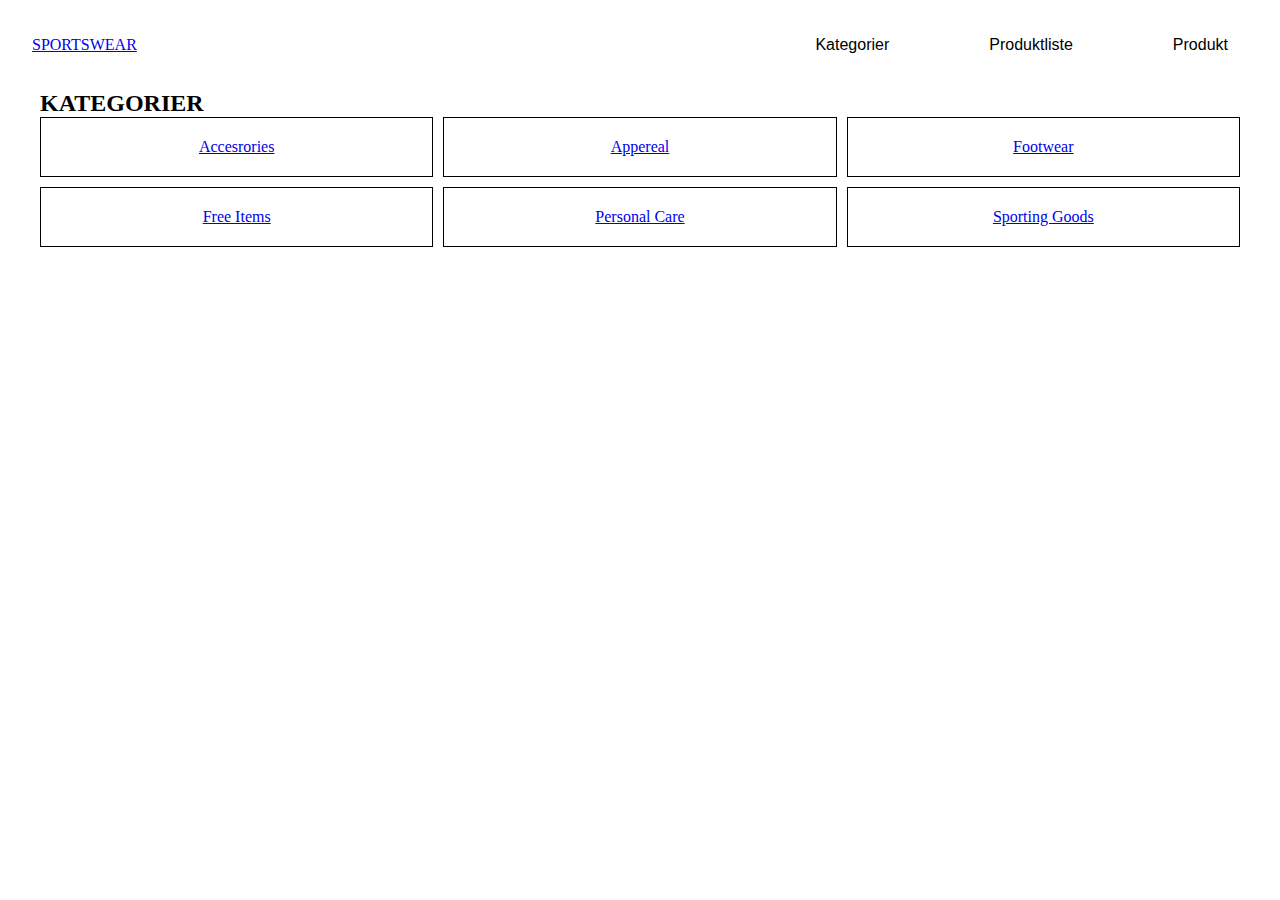
==== kategori.html @ bf6d9bb6 "andringer" ====
<!DOCTYPE html>
<html lang="da">

<head>
    <meta charset="UTF-8">
    <meta name="viewport" content="width=device-width, initial-scale=1.0">
    <title>Kategori</title>
    <link rel="stylesheet" href="style.css">
</head>

<body>
    <header>
        <div>
            <a href="index.html">SPORTSWEAR</a>
        </div>
        <nav>
            <ul class="menu">
                <li><a href="kategori.html">Kategorier</a></li>
                <li> <a href="produktliste.html">Produktliste</a></li>
                <li> <a href="produkt.html">Produkt</a></li>
            </ul>
            <div class="burger">
                <div class="line"></div>
                <div class="line"></div>
                <div class="line"></div>
            </div>
        </nav>
    </header>
    <main>
        <h2>KATEGORIER</h2>
        <section class="kategoriliste">
            <div><a href="produktliste.html">Accesrories</a></div>
            <div> <a href="produktliste.html">Appereal</a></div>
            <div> <a href="produktliste.html">Footwear</a></div>
            <div> <a href="produktliste.html">Free Items</a></div>
            <div> <a href="produktliste.html">Personal Care</a></div>
            <div><a href="produktliste.html">Sporting Goods</a></div>
        </section>
    </main>
    <script src="menu.js"></script>
</body>

</html>
---- style.css ----
* {
  margin: 0;
  padding: 0;
  box-sizing: border-box;
}
img {
  width: 100%;
  display: block;
  height: auto;
  margin: 10px;
}
html,
body {
  height: 100%;
  margin: 0;
  padding: 0;
}

.kategoriliste div {
  border: 1px solid black;
  padding: 20px;
  text-align: center;
  gap: 10px;
}
@media (min-width: 800px) {
  main {
    max-width: 1200px;
    margin: 0 auto;
  }

  .kategoriliste {
    display: grid;
    grid-template-columns: repeat(3, 1fr);
    grid-template-rows: repeat(2, 1fr);
    gap: 10px;
  }

  .kategoriliste div {
    border: 1px solid black;
    padding: 20px;
    text-align: center;
  }
}

header {
  display: flex;
  justify-content: space-between;
  align-items: center;
  padding: 20px;
}

nav {
  display: flex;
  align-items: center;
}

.menu {
  display: flex;
  list-style: none;
  margin: 0;
  padding: 0;
}

.menu li {
  margin-right: 20px;
}

.menu li:last-child {
  margin-right: 0;
}

.menu a {
  display: block;
  padding: 20px;
  text-decoration: none;
  transition: color 0.3s;
}

.menu a:hover {
  color: orange;
  text-shadow: orange 6px 6px 10px;
}

.burger {
  width: 30px;
  height: 20px;
  cursor: pointer;
}

.burger .line {
  width: 100%;
  height: 2px;
  background-color: black;
  margin-bottom: 5px;
}
.burger {
  display: none;
}

li a {
  text-decoration: none;
  color: black;
  font-family: "Barlow", sans-serif;
  font-weight: 100;
  font-size: 1rem;
  padding: 10px 9px 10px 9px;
}
a:hover {
  text-decoration: underline;
}
@media screen and (max-width: 800px) {
  .menu {
    display: none;
  }
  .burger {
    display: block;
  }
  .burger.active .line:nth-child(1) {
    transform: rotate(45deg) translate(5px, 5px);
  }

  .burger.active .line:nth-child(2) {
    opacity: 0;
  }

  .burger.active .line:nth-child(3) {
    transform: rotate(-45deg) translate(5px, -5px);
  }

  nav.active .menu {
    display: block;
    position: absolute;
    top: 120px;
    left: 0;
    width: 150%;
    z-index: 1;
    background-color: white;
  }

  nav.active .menu li {
    margin: 1px 1px;
  }

  nav.active .menu a {
    font-size: 24px;
  }
}
@media (min-width: 800px) {
  header {
    top: 0;
    padding: 1rem 2rem;
    display: flex;
    align-items: center;
    justify-content: space-between;
  }
  #logo {
    width: 80px;
    height: auto;
    align-self: center;
    display: inline;
    margin: 0;
    padding-top: 20px;
  }

  header nav ul {
    display: flex;
    justify-content: space-between;
    list-style: none;
    margin: 0;
    padding: 0;
    gap: 40px;
    overflow-x: none;
  }
  li a {
    text-decoration: none;
    color: black;
    font-family: "Barlow", sans-serif;
    font-weight: 100;
    font-style: normal;
    font-size: 1rem;
  }
  a:hover {
    text-decoration: underline;
  }
}
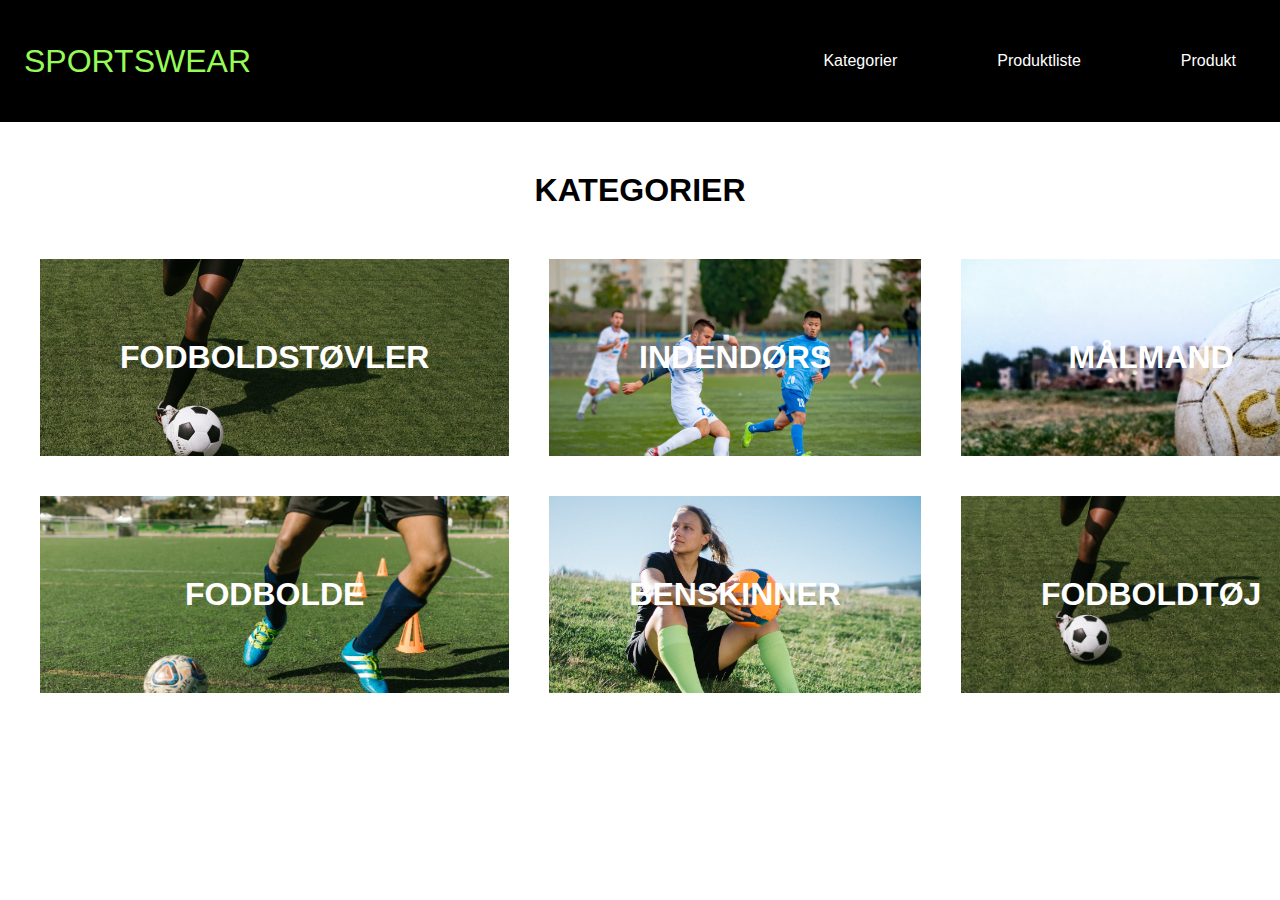
==== commit bee2d010: "produkt" ====
--- a/kategori.html
+++ b/kategori.html
@@ -10,7 +10,7 @@
 
 <body>
     <header>
-        <div>
+        <div id="logo">
             <a href="index.html">SPORTSWEAR</a>
         </div>
         <nav>
@@ -29,12 +29,12 @@
     <main>
         <h2>KATEGORIER</h2>
         <section class="kategoriliste">
-            <div><a href="produktliste.html">Accesrories</a></div>
-            <div> <a href="produktliste.html">Appereal</a></div>
-            <div> <a href="produktliste.html">Footwear</a></div>
-            <div> <a href="produktliste.html">Free Items</a></div>
-            <div> <a href="produktliste.html">Personal Care</a></div>
-            <div><a href="produktliste.html">Sporting Goods</a></div>
+            <div class="kategori1"><a href="produktliste.html">FODBOLDSTØVLER</a></div>
+            <div class="kategori2"> <a href="produktliste.html">INDENDØRS</a></div>
+            <div class="kategori3"> <a href="produktliste.html">MÅLMAND</a></div>
+            <div class="kategori4"> <a href="produktliste.html">FODBOLDE</a></div>
+            <div class="kategori5"> <a href="produktliste.html">BENSKINNER</a></div>
+            <div class="kategori6"><a href="produktliste.html">FODBOLDTØJ</a></div>
         </section>
     </main>
     <script src="menu.js"></script>
--- a/style.css
+++ b/style.css
@@ -7,7 +7,6 @@
   width: 100%;
   display: block;
   height: auto;
-  margin: 10px;
 }
 html,
 body {
@@ -15,16 +14,77 @@
   margin: 0;
   padding: 0;
 }
-
+h1 {
+  color: black;
+  font-size: 1rem;
+  font-family: Arial, Helvetica, sans-serif;
+}
+
+h2 {
+  color: black;
+  font-size: 2rem;
+  font-family: Arial, Helvetica, sans-serif;
+  margin: 50px 10px;
+  text-align: center;
+}
+h3 {
+  color: black;
+  font-size: 1rem;
+  font-family: Arial, Helvetica, sans-serif;
+  margin: 20px 5px;
+}
+p {
+  color: black;
+  font-size: 1rem;
+  font-family: Arial, Helvetica, sans-serif;
+  margin: 0px 5px;
+  line-height: 30px;
+}
 .kategoriliste div {
-  border: 1px solid black;
-  padding: 20px;
+  padding: 40px;
   text-align: center;
-  gap: 10px;
+  background-size: cover;
+  background-repeat: no-repeat;
+}
+
+.kategori1 {
+  background-image: url(pic1.jpg);
+}
+
+.kategori2 {
+  background-image: url(pic2.jpg);
+}
+
+.kategori3 {
+  background-image: url(pic3.jpg);
+}
+
+.kategori4 {
+  background-image: url(pic4.jpg);
+}
+
+.kategori5 {
+  background-image: url(pic5.jpg);
+}
+
+.kategori6 {
+  background-image: url(pic1.jpg);
+}
+
+.kategoriliste div a {
+  font-size: 2rem;
+  font-family: Arial, Helvetica, sans-serif;
+  text-decoration: none;
+  color: white;
+  font-weight: bold;
+}
+.kategoriliste {
+  display: grid;
+  gap: 40px;
 }
 @media (min-width: 800px) {
   main {
-    max-width: 1200px;
+    max-width: auto;
     margin: 0 auto;
   }
 
@@ -32,12 +92,12 @@
     display: grid;
     grid-template-columns: repeat(3, 1fr);
     grid-template-rows: repeat(2, 1fr);
-    gap: 10px;
+    gap: 40px;
+    margin: 40px;
   }
 
   .kategoriliste div {
-    border: 1px solid black;
-    padding: 20px;
+    padding: 80px;
     text-align: center;
   }
 }
@@ -46,7 +106,8 @@
   display: flex;
   justify-content: space-between;
   align-items: center;
-  padding: 20px;
+  padding: 40px;
+  background-color: black;
 }
 
 nav {
@@ -77,8 +138,8 @@
 }
 
 .menu a:hover {
-  color: orange;
-  text-shadow: orange 6px 6px 10px;
+  color: #97fb57;
+  text-shadow: #97fb57 6px 6px 10px;
 }
 
 .burger {
@@ -90,31 +151,39 @@
 .burger .line {
   width: 100%;
   height: 2px;
-  background-color: black;
+  background-color: white;
   margin-bottom: 5px;
 }
+
 .burger {
   display: none;
 }
 
+header a {
+  text-decoration: none;
+  font-family: Arial, Helvetica, sans-serif;
+  color: #97fb57;
+  font-size: 1rem;
+  font-weight: 500;
+}
 li a {
   text-decoration: none;
-  color: black;
+  color: white;
   font-family: "Barlow", sans-serif;
   font-weight: 100;
   font-size: 1rem;
-  padding: 10px 9px 10px 9px;
-}
-a:hover {
-  text-decoration: underline;
-}
+  padding: 10px 9px;
+}
+
 @media screen and (max-width: 800px) {
   .menu {
     display: none;
   }
+
   .burger {
     display: block;
   }
+
   .burger.active .line:nth-child(1) {
     transform: rotate(45deg) translate(5px, 5px);
   }
@@ -130,11 +199,11 @@
   nav.active .menu {
     display: block;
     position: absolute;
-    top: 120px;
+    top: 100px;
     left: 0;
     width: 150%;
     z-index: 1;
-    background-color: white;
+    background-color: black;
   }
 
   nav.active .menu li {
@@ -145,21 +214,22 @@
     font-size: 24px;
   }
 }
+
 @media (min-width: 800px) {
   header {
     top: 0;
-    padding: 1rem 2rem;
+    padding: 2rem 1.5rem;
     display: flex;
     align-items: center;
     justify-content: space-between;
   }
-  #logo {
-    width: 80px;
-    height: auto;
-    align-self: center;
-    display: inline;
-    margin: 0;
-    padding-top: 20px;
+
+  header a {
+    text-decoration: none;
+    font-family: Arial, Helvetica, sans-serif;
+    color: #97fb57;
+    font-size: 2rem;
+    font-weight: 500;
   }
 
   header nav ul {
@@ -171,15 +241,36 @@
     gap: 40px;
     overflow-x: none;
   }
+
   li a {
     text-decoration: none;
-    color: black;
+    color: white;
     font-family: "Barlow", sans-serif;
     font-weight: 100;
     font-style: normal;
     font-size: 1rem;
   }
-  a:hover {
-    text-decoration: underline;
-  }
-}
+}
+
+.grid {
+  display: grid;
+  grid-template-columns: 1fr 1fr;
+  gap: 20px;
+}
+
+@media (min-width: 800px) {
+  .grid {
+    display: grid;
+    grid-template-columns: 1fr 1fr 1fr 1fr;
+    gap: 50px;
+  }
+  .grid5 {
+    display: grid;
+    grid-template-columns: 1fr 1fr 1fr 1fr 1fr;
+  }
+  .grid-item img {
+    width: 100%;
+    height: 100%; /* Fast højde for at sikre ensartet størrelse */
+    object-fit: cover;
+  }
+}
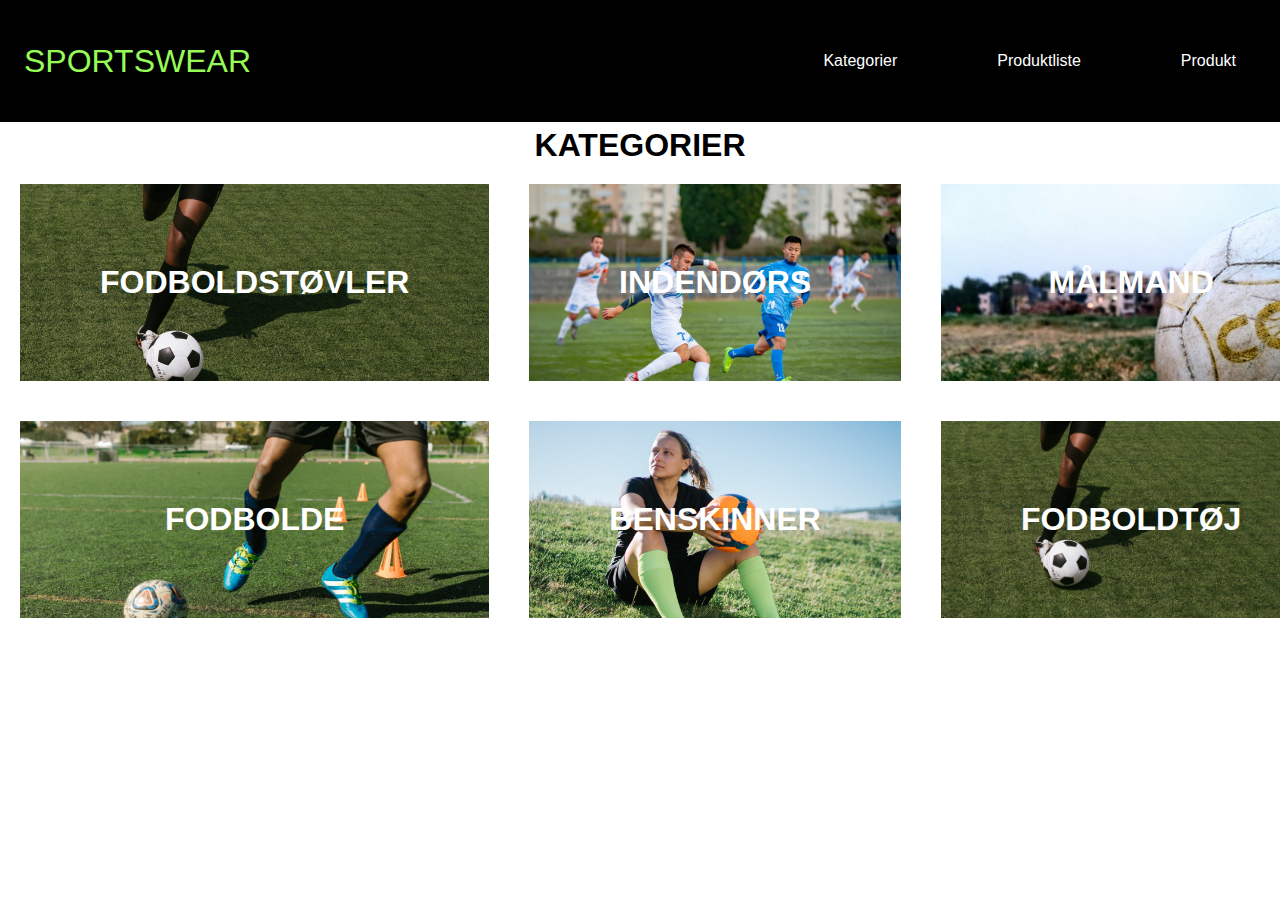
==== commit cf3a2582: "leg" ====
--- a/kategori.html
+++ b/kategori.html
@@ -29,12 +29,13 @@
     <main>
         <h2>KATEGORIER</h2>
         <section class="kategoriliste">
-            <div class="kategori1"><a href="produktliste.html">FODBOLDSTØVLER</a></div>
-            <div class="kategori2"> <a href="produktliste.html">INDENDØRS</a></div>
-            <div class="kategori3"> <a href="produktliste.html">MÅLMAND</a></div>
-            <div class="kategori4"> <a href="produktliste.html">FODBOLDE</a></div>
-            <div class="kategori5"> <a href="produktliste.html">BENSKINNER</a></div>
-            <div class="kategori6"><a href="produktliste.html">FODBOLDTØJ</a></div>
+            <div class="kategori1"><a href="produktliste.html">FODBOLDSTØVLER
+                </a></div>
+            <div class="kategori2 hover"> <a href="produktliste.html">INDENDØRS</a></div>
+            <div class="kategori3  hover"> <a href="produktliste.html">MÅLMAND</a></div>
+            <div class="kategori4 hover"> <a href="produktliste.html">FODBOLDE</a></div>
+            <div class="kategori5 hover"> <a href="produktliste.html">BENSKINNER</a></div>
+            <div class="kategori6 hover"><a href="produktliste.html">FODBOLDTØJ</a></div>
         </section>
     </main>
     <script src="menu.js"></script>
--- a/style.css
+++ b/style.css
@@ -7,6 +7,9 @@
   width: 100%;
   display: block;
   height: auto;
+}
+.kategoribillede {
+  width: 100%;
 }
 html,
 body {
@@ -14,10 +17,15 @@
   margin: 0;
   padding: 0;
 }
+main {
+  max-width: auto;
+  margin: 0 auto;
+}
 h1 {
   color: black;
   font-size: 1rem;
   font-family: Arial, Helvetica, sans-serif;
+  margin: 5px;
 }
 
 h2 {
@@ -26,19 +34,23 @@
   font-family: Arial, Helvetica, sans-serif;
   margin: 50px 10px;
   text-align: center;
+  margin: 5px;
 }
 h3 {
   color: black;
-  font-size: 1rem;
-  font-family: Arial, Helvetica, sans-serif;
-  margin: 20px 5px;
+  font-size: 0.8rem;
+  font-family: Arial, Helvetica, sans-serif;
+  margin: 5px;
+}
+dl {
+  font-family: Arial, Helvetica, sans-serif;
+  margin: 5px;
 }
 p {
   color: black;
-  font-size: 1rem;
-  font-family: Arial, Helvetica, sans-serif;
-  margin: 0px 5px;
-  line-height: 30px;
+  font-size: 0.8rem;
+  font-family: Arial, Helvetica, sans-serif;
+  margin: 5px;
 }
 .kategoriliste div {
   padding: 40px;
@@ -81,7 +93,67 @@
 .kategoriliste {
   display: grid;
   gap: 40px;
-}
+  margin: 40px;
+}
+
+.discount {
+  background-color: yellow;
+  width: 120%;
+  text-align: center;
+  font-weight: 600;
+}
+
+.discount1 {
+  display: grid;
+  justify-content: left;
+}
+
+.soldOut {
+  background-color: lightgray;
+  display: none;
+  width: 80px;
+  padding: 2px;
+  font-weight: 600;
+  text-align: center;
+}
+
+.product.udsolgt .soldOut {
+  display: block;
+}
+
+.pris {
+  font-weight: 800;
+  font-size: 0.8rem;
+}
+
+.grey {
+  color: grey;
+  margin: 5px;
+}
+
+.overlay {
+  position: relative;
+  display: inline-block;
+}
+.purchaseBox {
+  margin: 5px;
+}
+.overlay:before {
+  content: "";
+  position: absolute;
+  top: 0;
+  left: 0;
+  width: 100%;
+  height: 100%;
+  background-color: rgba(128, 128, 128, 0.5); /* Gennemsigtigt gråt filter */
+  opacity: 0;
+  transition: opacity 1s;
+}
+
+.overlay:hover:before {
+  opacity: 0.7;
+}
+
 @media (min-width: 800px) {
   main {
     max-width: auto;
@@ -93,7 +165,7 @@
     grid-template-columns: repeat(3, 1fr);
     grid-template-rows: repeat(2, 1fr);
     gap: 40px;
-    margin: 40px;
+    margin: 20px;
   }
 
   .kategoriliste div {
@@ -252,17 +324,77 @@
   }
 }
 
+#imgproduct {
+  height: 100%;
+  width: 80%;
+}
+#imgproductcontainer {
+  display: flex;
+  align-items: center;
+  justify-content: center;
+  height: 100%;
+}
+.right {
+  text-align: right;
+}
+.fed {
+  font-weight: 600;
+  margin-top: 8px;
+}
+.arial {
+  font-family: Arial, Helvetica, sans-serif;
+  margin: 5px;
+}
+hr {
+  color: grey;
+  width: 70%;
+  margin: 5px;
+}
+.mindre {
+  font-size: 0.8rem;
+}
+.inventoryNumber {
+  font-size: 0.8rem;
+}
 .grid {
   display: grid;
   grid-template-columns: 1fr 1fr;
-  gap: 20px;
-}
-
+  gap: 10px;
+  margin: 10px;
+}
+.grid .product {
+  padding: 10px;
+}
+
+.grid2 {
+  display: grid;
+  grid-template-columns: 2fr 1fr;
+}
+.gridLodret {
+  display: grid;
+  grid-template-columns: 1fr; /* En kolonne */
+  grid-template-rows: auto auto auto; /* Automatiske rækker */
+  gap: 50px;
+}
+
+#name {
+  font-size: 1rem;
+}
+.box1 {
+  margin-top: 20px;
+}
 @media (min-width: 800px) {
+  .box1 {
+    margin-top: 50px;
+  }
+  #name {
+    font-size: 1.5rem;
+  }
   .grid {
     display: grid;
-    grid-template-columns: 1fr 1fr 1fr 1fr;
+    grid-template-columns: 1fr 1fr 1fr;
     gap: 50px;
+    margin: 40px;
   }
   .grid5 {
     display: grid;
@@ -273,4 +405,9 @@
     height: 100%; /* Fast højde for at sikre ensartet størrelse */
     object-fit: cover;
   }
-}
+  .grid1-1 {
+    display: grid;
+    grid-template-columns: 1fr 1fr;
+    gap: 50px;
+  }
+}
